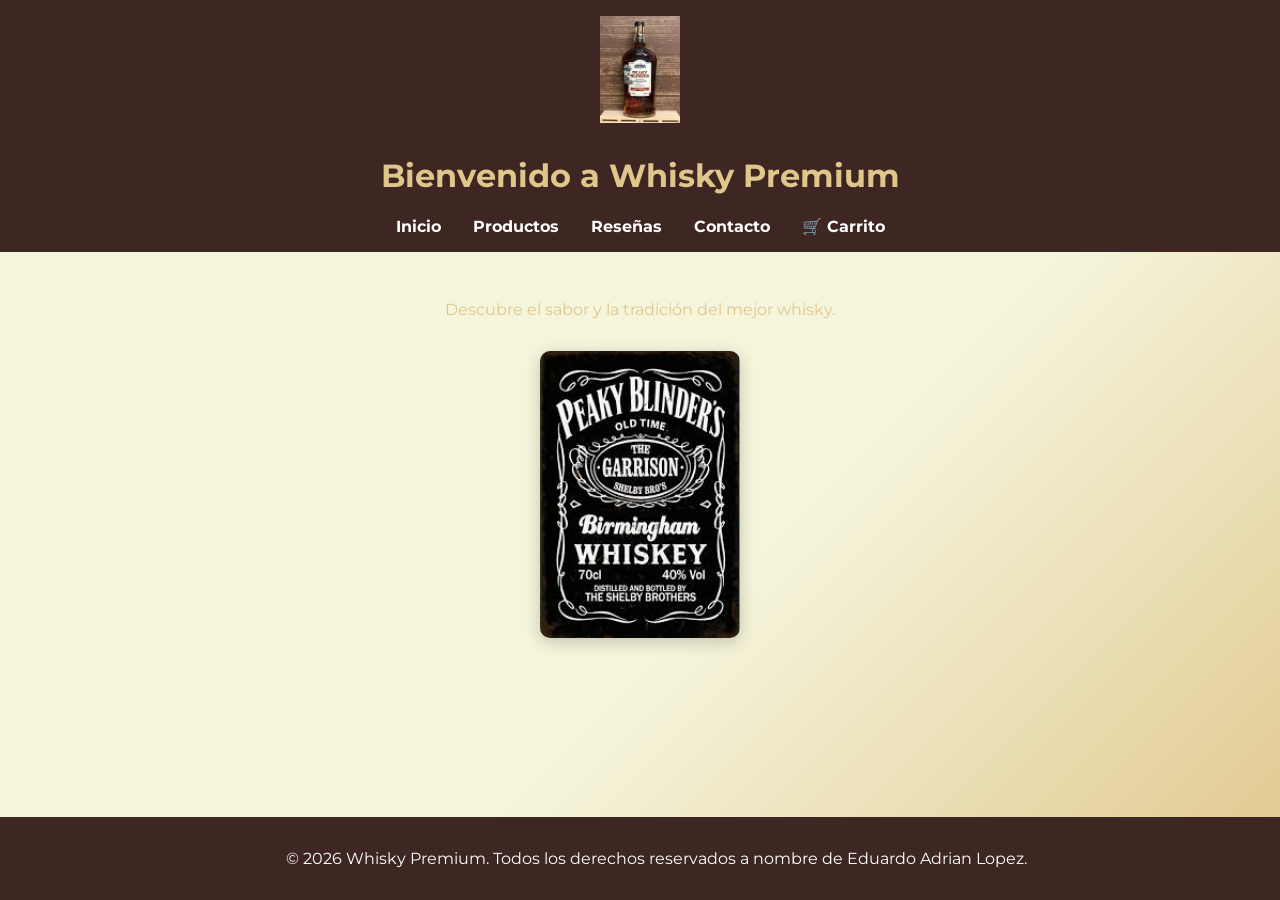
==== index.html @ 5b7b051d "subiendo los archivos subiendo los archivos" ====
<!DOCTYPE html>
<html lang="es">
<head>
    <meta charset="UTF-8">
    <meta name="description" content="Proyecto final: Whisky Premium - productos, reseñas y formulario de contacto.">
    <meta name="viewport" content="width=device-width, initial-scale=1.0">
    <title>Whisky Premium - Proyecto Final</title>
    <link rel="icon" href="img/logo.png" type="image/png">
    <link rel="stylesheet" href="css/styles.css">
</head>
<body>
    <a class="skip-link" href="#main">Saltar al contenido</a>
    <video class="video-background" autoplay muted loop playsinline>
        <source src="img/video.mp4" type="video/mp4">
        Tu navegador no soporta el video.
    </video>
    <header>
        <a href="index.html"><img src="img/logo.png" alt="Logo Whisky" class="logo"></a>
        <h1 style="color: #e0c68b;">Bienvenido a Whisky Premium</h1>
        <nav>
            <ul>
                <li><a href="inicio.html">Inicio</a></li>
                <li><a href="productos.html">Productos</a></li>
                <li><a href="resenas.html">Reseñas</a></li>
                <li><a href="contacto.html">Contacto</a></li>
                <li><a href="carrito.html" class="cart-link">🛒 Carrito <span id="cart-count" style="display: none;"></span></a></li>
            </ul>
        </nav>
    </header>
    <main id="main" role="main">
        <section class="hero">
            <p style="color: #e0c68b;">Descubre el sabor y la tradición del mejor whisky.</p>
            <img src="img/descarga.jpg" alt="Botella de whisky" class="hero-img">
        </section>
    </main>
    <footer>
        <p>&copy; 2026 Whisky Premium. Todos los derechos reservados a nombre de Eduardo Adrian Lopez.</p>
    </footer>
</body>
</html>
---- css/styles.css ----
@import url('https://fonts.googleapis.com/css2?family=Montserrat:wght@400;700&display=swap');

body {
    font-family: 'Montserrat', sans-serif;
    margin: 0;
    padding: 0;
    background: linear-gradient(135deg, #f5f5dc 60%, #e0c68b 100%);
    color: #2d2d2d;
    position: relative;
    overflow: hidden;
    display: flex;
    flex-direction: column;
    min-height: 100vh;
}
header {
    background: #3e2723;
    color: #fff;
    padding: 1rem 0;
    display: flex;
    flex-direction: column;
    align-items: center;
}
.logo {
    width: 80px;
    margin-bottom: 0.5rem;
}
nav ul {
    list-style: none;
    display: flex;
    gap: 2rem;
    padding: 0;
    margin: 0;
}
nav a {
    color: #fff;
    text-decoration: none;
    font-weight: 700;
    transition: color 0.3s;
}
nav a:hover {
    color: #e0c68b;
}
.hero {
    text-align: center;
    padding: 2rem 1rem;
    color: #fff;
}
.hero-img {
    width: 200px;
    border-radius: 10px;
    margin-top: 1rem;
    box-shadow: 0 4px 16px rgba(0,0,0,0.2);
}
.productos {
    padding: 2rem 1rem;
}
.productos-flex {
    display: flex;
    flex-wrap: wrap;
    gap: 2rem;
    justify-content: center;
}
.card {
    background: #fff;
    border-radius: 10px;
    box-shadow: 0 2px 8px rgba(0,0,0,0.1);
    padding: 1rem;
    width: 220px;
    text-align: center;
    transition: transform 0.2s;
}
.card:hover {
    transform: translateY(-5px) scale(1.03);
}
.card img {
    width: 100%;
    border-radius: 8px;
}
.resenas {
    padding: 2rem 1rem;
}
.resenas-grid {
    display: grid;
    grid-template-columns: repeat(auto-fit, minmax(220px, 1fr));
    gap: 1.5rem;
}
.resena {
    background: #fff8e1;
    border-left: 5px solid #e0c68b;
    padding: 1rem;
    border-radius: 8px;
    font-style: italic;
}
.multimedia {
    padding: 2rem 1rem;
    text-align: center;
}
.contacto {
    padding: 2rem 1rem;
}
.contacto form {
    display: flex;
    flex-direction: column;
    gap: 1rem;
    max-width: 400px;
    margin: 0 auto;
}
.contacto input, .contacto textarea {
    padding: 0.5rem;
    border: 1px solid #e0c68b;
    border-radius: 5px;
    font-size: 1rem;
}
.contacto button {
    background: #3e2723;
    color: #fff;
    border: none;
    padding: 0.7rem;
    border-radius: 5px;
    font-weight: bold;
    cursor: pointer;
    transition: background 0.3s;
}
.contacto button:hover {
    background: #e0c68b;
    color: #3e2723;
}
footer {
    display: flex;
    flex-direction: column;
    align-items: center;
    justify-content: center;
    background: #3e2723;
    color: #fff;
    text-align: center;
    padding: 1rem;
    margin-top: auto;
    width: 100%;
}

.video-background {
    position: fixed;
    top: 0;
    left: 0;
    width: 100%;
    height: 100%;
    object-fit: cover;
    z-index: -1;
    opacity: 0.5; /* Ajusta la opacidad según sea necesario */
}
@media (max-width: 900px) {
    .productos-flex {
        flex-direction: column;
        align-items: center;
    }
    footer {
        padding: 1rem;
        font-size: 0.9rem;
    }
}
@media (max-width: 600px) {
    nav ul {
        flex-direction: column;
        gap: 1rem;
    }
    .hero-img {
        width: 100%;
        max-width: 300px;
    }
    .contacto form {
        width: 100%;
    }
    footer {
        flex-direction: column;
        padding: 0.5rem;
        font-size: 0.8rem;
    }
}
/* Enlace para saltar al contenido - accesibilidad */
.skip-link {
    position: absolute;
    left: -999px;
    top: auto;
    width: 1px;
    height: 1px;
    overflow: hidden;
}
.skip-link:focus {
    left: 1rem;
    top: 1rem;
    width: auto;
    height: auto;
    background: #fff8e1;
    padding: 0.5rem;
    border-radius: 4px;
    z-index: 1000;
    color: #3e2723;
    text-decoration: none;
}

/* Estilos para carrito */
.cart-link {
    position: relative;
}
#cart-count {
    position: absolute;
    top: -8px;
    right: -8px;
    background: #f44336;
    color: white;
    border-radius: 50%;
    width: 20px;
    height: 20px;
    display: flex;
    align-items: center;
    justify-content: center;
    font-size: 0.75rem;
    font-weight: bold;
}
.carrito {
    padding: 2rem 1rem;
}
.cart-container {
    max-width: 800px;
    margin: 0 auto;
}
.cart-item {
    display: flex;
    align-items: center;
    gap: 1rem;
    background: #fff;
    padding: 1rem;
    border-radius: 8px;
    margin-bottom: 1rem;
    box-shadow: 0 2px 8px rgba(0,0,0,0.1);
}
.cart-item-info {
    flex: 1;
}
.cart-item-info h4 {
    margin: 0;
    color: #3e2723;
}
.cart-item-info p {
    margin: 0.5rem 0 0 0;
    color: #e0c68b;
    font-weight: bold;
}
.cart-item-controls {
    display: flex;
    align-items: center;
    gap: 0.5rem;
}
.btn-qty {
    background: #3e2723;
    color: #fff;
    border: none;
    width: 30px;
    height: 30px;
    border-radius: 4px;
    cursor: pointer;
    font-weight: bold;
    transition: background 0.3s;
}
.btn-qty:hover {
    background: #e0c68b;
    color: #3e2723;
}
.btn-remove {
    background: #f44336;
    color: #fff;
    border: none;
    padding: 0.5rem 1rem;
    border-radius: 4px;
    cursor: pointer;
    transition: background 0.3s;
}
.btn-remove:hover {
    background: #da190b;
}
.cart-item-total {
    font-weight: bold;
    color: #3e2723;
    min-width: 100px;
    text-align: right;
}
.btn-agregar {
    background: #3e2723;
    color: #fff;
    border: none;
    padding: 0.7rem 1rem;
    border-radius: 5px;
    font-weight: bold;
    cursor: pointer;
    width: 100%;
    transition: background 0.3s;
    margin-top: 0.5rem;
}
.btn-agregar:hover {
    background: #e0c68b;
    color: #3e2723;
}
.btn-checkout {
    display: inline-block;
    background: #3e2723;
    color: #fff;
    padding: 1rem 2rem;
    border-radius: 5px;
    text-decoration: none;
    font-weight: bold;
    transition: background 0.3s;
    margin-top: 1rem;
}
.btn-checkout:hover {
    background: #e0c68b;
    color: #3e2723;
}
.cart-summary {
    text-align: center;
}

@media (max-width: 768px) {
    .cart-item {
        flex-direction: column;
        text-align: center;
    }
    .cart-item-controls {
        justify-content: center;
        width: 100%;
    }
    .cart-item-total {
        text-align: center;
    }
}
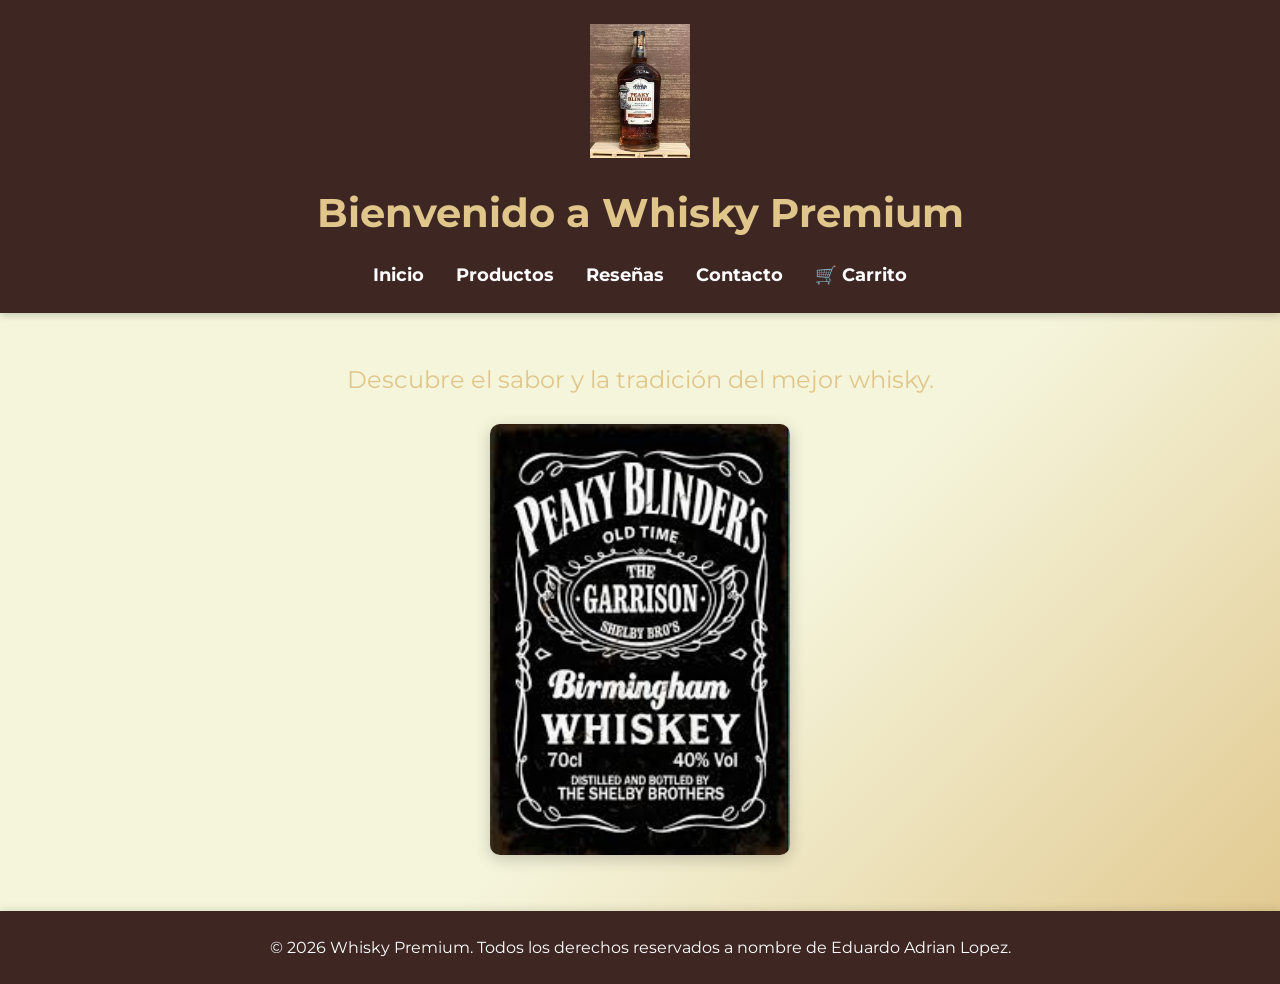
==== commit fed25c40: "parte responsiva responsive faltante." ====
--- a/index.html
+++ b/index.html
@@ -6,7 +6,7 @@
     <meta name="viewport" content="width=device-width, initial-scale=1.0">
     <title>Whisky Premium - Proyecto Final</title>
     <link rel="icon" href="img/logo.png" type="image/png">
-    <link rel="stylesheet" href="css/styles.css">
+    <link rel="stylesheet" href="css/styles-responsive.css">
 </head>
 <body>
     <a class="skip-link" href="#main">Saltar al contenido</a>
--- a/css/styles-responsive.css
+++ b/css/styles-responsive.css
@@ -0,0 +1,844 @@
+@import url('https://fonts.googleapis.com/css2?family=Montserrat:wght@400;700&display=swap');
+
+/* ==================== VARIABLES Y RESET ==================== */
+:root {
+    --color-primary: #3e2723;
+    --color-accent: #e0c68b;
+    --color-background: #f5f5dc;
+    --color-text: #2d2d2d;
+    --color-white: #fff;
+    --color-error: #f44336;
+    --color-error-dark: #da190b;
+    --color-review-bg: #fff8e1;
+    --shadow-light: 0 2px 8px rgba(0,0,0,0.1);
+    --shadow-medium: 0 4px 16px rgba(0,0,0,0.2);
+    --transition: 0.3s ease;
+}
+
+* {
+    box-sizing: border-box;
+}
+
+html {
+    scroll-behavior: smooth;
+    font-size: 16px;
+}
+
+/* ==================== BODY ==================== */
+body {
+    font-family: 'Montserrat', sans-serif;
+    margin: 0;
+    padding: 0;
+    background: linear-gradient(135deg, var(--color-background) 60%, var(--color-accent) 100%);
+    color: var(--color-text);
+    position: relative;
+    overflow-x: hidden;
+    display: flex;
+    flex-direction: column;
+    min-height: 100vh;
+    line-height: 1.6;
+}
+
+/* ==================== HEADER Y NAVEGACIÓN ==================== */
+header {
+    background: var(--color-primary);
+    color: var(--color-white);
+    padding: 1.5rem 1rem;
+    display: flex;
+    flex-direction: column;
+    align-items: center;
+    gap: 1rem;
+    box-shadow: 0 2px 8px rgba(0,0,0,0.2);
+    z-index: 100;
+}
+
+header h1 {
+    margin: 0;
+    font-size: clamp(1.5rem, 5vw, 2.5rem);
+    text-align: center;
+}
+
+.logo {
+    width: clamp(60px, 12vw, 100px);
+    height: auto;
+    transition: transform var(--transition);
+}
+
+.logo:hover {
+    transform: scale(1.05);
+}
+
+nav ul {
+    list-style: none;
+    display: flex;
+    flex-wrap: wrap;
+    gap: clamp(0.75rem, 3vw, 2rem);
+    padding: 0;
+    margin: 0;
+    justify-content: center;
+}
+
+nav a {
+    color: var(--color-white);
+    text-decoration: none;
+    font-weight: 700;
+    font-size: clamp(0.9rem, 2.5vw, 1.1rem);
+    transition: color var(--transition), text-shadow var(--transition);
+    white-space: nowrap;
+}
+
+nav a:hover,
+nav a:focus {
+    color: var(--color-accent);
+    outline: none;
+}
+
+/* ==================== MAIN CONTENT ==================== */
+main {
+    flex: 1;
+    display: flex;
+    flex-direction: column;
+}
+
+/* ==================== HERO SECTION ==================== */
+.hero {
+    text-align: center;
+    padding: clamp(1.5rem, 8vw, 3rem) clamp(1rem, 5vw, 2rem);
+    color: var(--color-white);
+    animation: fadeIn 0.8s ease-in;
+}
+
+.hero p {
+    font-size: clamp(1rem, 3vw, 1.5rem);
+    margin: 0 0 1.5rem 0;
+    color: var(--color-accent);
+}
+
+.hero-img {
+    width: 100%;
+    max-width: 300px;
+    height: auto;
+    border-radius: 10px;
+    box-shadow: var(--shadow-medium);
+    animation: slideUp 0.8s ease-out;
+}
+
+/* ==================== SECCIÓN PRODUCTOS ==================== */
+.productos {
+    padding: clamp(1.5rem, 6vw, 3rem) clamp(1rem, 5vw, 2rem);
+}
+
+.productos h2,
+.resenas h2,
+.contacto h2,
+.multimedia h2,
+.carrito h2 {
+    text-align: center;
+    font-size: clamp(1.5rem, 4vw, 2.5rem);
+    color: var(--color-primary);
+    margin-bottom: clamp(1.5rem, 4vw, 2.5rem);
+}
+
+.productos-flex {
+    display: flex;
+    flex-wrap: wrap;
+    gap: clamp(1.5rem, 4vw, 2.5rem);
+    justify-content: center;
+}
+
+.card {
+    background: var(--color-white);
+    border-radius: 12px;
+    box-shadow: var(--shadow-light);
+    padding: clamp(1rem, 3vw, 1.5rem);
+    width: 100%;
+    max-width: 220px;
+    text-align: center;
+    transition: transform var(--transition), box-shadow var(--transition);
+    display: flex;
+    flex-direction: column;
+}
+
+.card:hover {
+    transform: translateY(-5px) scale(1.03);
+    box-shadow: var(--shadow-medium);
+}
+
+.card img {
+    width: 100%;
+    height: auto;
+    border-radius: 8px;
+    margin-bottom: 0.75rem;
+    object-fit: cover;
+}
+
+.card h3,
+.card h4 {
+    margin: 0.5rem 0;
+    color: var(--color-primary);
+    font-size: clamp(0.95rem, 2.5vw, 1.2rem);
+}
+
+.card p {
+    margin: 0.5rem 0;
+    color: var(--color-text);
+    font-size: clamp(0.85rem, 2vw, 1rem);
+}
+
+/* ==================== RESEÑAS ==================== */
+.resenas {
+    padding: clamp(1.5rem, 6vw, 3rem) clamp(1rem, 5vw, 2rem);
+}
+
+.resenas-grid {
+    display: grid;
+    grid-template-columns: repeat(auto-fit, minmax(250px, 1fr));
+    gap: clamp(1.5rem, 4vw, 2rem);
+}
+
+.resena {
+    background: var(--color-review-bg);
+    border-left: 5px solid var(--color-accent);
+    padding: clamp(1rem, 3vw, 1.5rem);
+    border-radius: 8px;
+    font-style: italic;
+    transition: transform var(--transition), box-shadow var(--transition);
+}
+
+.resena:hover {
+    transform: translateY(-3px);
+    box-shadow: var(--shadow-light);
+}
+
+.resena p {
+    margin: 0 0 0.5rem 0;
+}
+
+.resena-autor {
+    font-weight: 700;
+    font-style: normal;
+    color: var(--color-primary);
+    font-size: clamp(0.9rem, 2vw, 1rem);
+}
+
+/* ==================== MULTIMEDIA ==================== */
+.multimedia {
+    padding: clamp(1.5rem, 6vw, 3rem) clamp(1rem, 5vw, 2rem);
+    text-align: center;
+}
+
+.multimedia iframe,
+.multimedia video {
+    width: 100%;
+    max-width: 600px;
+    height: auto;
+    aspect-ratio: 16 / 9;
+    margin: 1rem auto;
+    border-radius: 12px;
+    box-shadow: var(--shadow-light);
+    display: block;
+}
+
+/* ==================== VIDEO BACKGROUND ==================== */
+.video-background {
+    position: fixed;
+    top: 0;
+    left: 0;
+    width: 100%;
+    height: 100%;
+    object-fit: cover;
+    z-index: -1;
+    opacity: 0.5;
+    pointer-events: none;
+}
+
+/* ==================== FORMULARIO CONTACTO ==================== */
+.contacto {
+    padding: clamp(1.5rem, 6vw, 3rem) clamp(1rem, 5vw, 2rem);
+}
+
+.contacto form {
+    display: flex;
+    flex-direction: column;
+    gap: clamp(0.75rem, 2vw, 1.25rem);
+    max-width: 500px;
+    margin: 0 auto;
+    width: 100%;
+}
+
+.contacto input,
+.contacto textarea,
+.contacto select {
+    padding: clamp(0.5rem, 1.5vw, 0.8rem);
+    border: 2px solid var(--color-accent);
+    border-radius: 6px;
+    font-size: 1rem;
+    font-family: inherit;
+    transition: border-color var(--transition), box-shadow var(--transition);
+    width: 100%;
+}
+
+.contacto input:focus,
+.contacto textarea:focus,
+.contacto select:focus {
+    outline: none;
+    border-color: var(--color-primary);
+    box-shadow: 0 0 0 3px rgba(62, 39, 35, 0.1);
+}
+
+.contacto textarea {
+    resize: vertical;
+    min-height: 120px;
+}
+
+.contacto button {
+    background: var(--color-primary);
+    color: var(--color-white);
+    border: none;
+    padding: clamp(0.6rem, 1.5vw, 0.9rem);
+    border-radius: 6px;
+    font-weight: bold;
+    cursor: pointer;
+    transition: background var(--transition), transform var(--transition);
+    font-size: clamp(0.95rem, 2vw, 1.1rem);
+}
+
+.contacto button:hover,
+.contacto button:focus {
+    background: var(--color-accent);
+    color: var(--color-primary);
+    transform: translateY(-2px);
+    outline: none;
+}
+
+/* ==================== PÁGINA DE GRACIAS ==================== */
+.gracias {
+    text-align: center;
+    padding: clamp(2rem, 8vw, 4rem) clamp(1rem, 5vw, 2rem);
+    min-height: 50vh;
+    display: flex;
+    flex-direction: column;
+    align-items: center;
+    justify-content: center;
+}
+
+.gracias h2 {
+    font-size: clamp(1.8rem, 5vw, 2.8rem);
+    margin: 0 0 1.5rem 0;
+}
+
+.gracias p {
+    font-size: clamp(1rem, 3vw, 1.3rem);
+    margin: 0.5rem 0;
+}
+
+/* ==================== CARRITO ==================== */
+.carrito {
+    padding: clamp(1.5rem, 6vw, 3rem) clamp(1rem, 5vw, 2rem);
+    flex: 1;
+}
+
+.cart-container {
+    max-width: 900px;
+    margin: 0 auto;
+    width: 100%;
+}
+
+.cart-item {
+    display: flex;
+    align-items: center;
+    gap: clamp(1rem, 3vw, 1.5rem);
+    background: var(--color-white);
+    padding: clamp(1rem, 2vw, 1.5rem);
+    border-radius: 10px;
+    margin-bottom: clamp(1rem, 2vw, 1.5rem);
+    box-shadow: var(--shadow-light);
+    flex-wrap: wrap;
+}
+
+.cart-item-img {
+    width: 80px;
+    height: 80px;
+    object-fit: cover;
+    border-radius: 8px;
+    flex-shrink: 0;
+}
+
+.cart-item-info {
+    flex: 1;
+    min-width: 150px;
+}
+
+.cart-item-info h4 {
+    margin: 0;
+    color: var(--color-primary);
+    font-size: clamp(0.95rem, 2vw, 1.1rem);
+}
+
+.cart-item-info p {
+    margin: 0.5rem 0 0 0;
+    color: var(--color-accent);
+    font-weight: bold;
+    font-size: clamp(0.9rem, 1.5vw, 1rem);
+}
+
+.cart-item-controls {
+    display: flex;
+    align-items: center;
+    gap: 0.5rem;
+    flex-wrap: wrap;
+    justify-content: center;
+}
+
+.btn-qty {
+    background: var(--color-primary);
+    color: var(--color-white);
+    border: none;
+    width: 36px;
+    height: 36px;
+    border-radius: 6px;
+    cursor: pointer;
+    font-weight: bold;
+    transition: background var(--transition);
+    font-size: 1rem;
+}
+
+.btn-qty:hover,
+.btn-qty:focus {
+    background: var(--color-accent);
+    color: var(--color-primary);
+    outline: none;
+}
+
+.btn-remove {
+    background: var(--color-error);
+    color: var(--color-white);
+    border: none;
+    padding: 0.5rem 1rem;
+    border-radius: 6px;
+    cursor: pointer;
+    transition: background var(--transition);
+    font-weight: 600;
+    font-size: clamp(0.85rem, 1.5vw, 0.95rem);
+}
+
+.btn-remove:hover,
+.btn-remove:focus {
+    background: var(--color-error-dark);
+    outline: none;
+}
+
+.cart-item-total {
+    font-weight: bold;
+    color: var(--color-primary);
+    min-width: 80px;
+    text-align: right;
+    font-size: clamp(0.95rem, 2vw, 1.1rem);
+}
+
+.cart-summary {
+    text-align: center;
+    margin-top: clamp(1.5rem, 4vw, 2.5rem);
+    background: var(--color-white);
+    padding: clamp(1rem, 3vw, 2rem);
+    border-radius: 12px;
+    box-shadow: var(--shadow-light);
+}
+
+.cart-summary h3 {
+    font-size: clamp(1.2rem, 3vw, 1.8rem);
+    color: var(--color-primary);
+    margin: 0 0 1rem 0;
+}
+
+.total-amount {
+    font-size: clamp(1.5rem, 4vw, 2.2rem);
+    color: var(--color-accent);
+    font-weight: 700;
+    margin-bottom: 1rem;
+}
+
+.btn-agregar,
+.btn-checkout {
+    background: var(--color-primary);
+    color: var(--color-white);
+    border: none;
+    padding: clamp(0.6rem, 1.5vw, 0.9rem) clamp(1rem, 3vw, 2rem);
+    border-radius: 6px;
+    font-weight: bold;
+    cursor: pointer;
+    text-decoration: none;
+    transition: background var(--transition), transform var(--transition);
+    display: inline-block;
+    font-size: clamp(0.95rem, 2vw, 1.1rem);
+    margin-top: clamp(0.5rem, 1.5vw, 1rem);
+}
+
+.btn-agregar {
+    width: 100%;
+    margin-top: 0.75rem;
+}
+
+.btn-agregar:hover,
+.btn-agregar:focus,
+.btn-checkout:hover,
+.btn-checkout:focus {
+    background: var(--color-accent);
+    color: var(--color-primary);
+    transform: translateY(-2px);
+    outline: none;
+}
+
+/* ==================== FOOTER ==================== */
+footer {
+    display: flex;
+    flex-direction: column;
+    align-items: center;
+    justify-content: center;
+    background: var(--color-primary);
+    color: var(--color-white);
+    text-align: center;
+    padding: clamp(1rem, 3vw, 1.5rem);
+    margin-top: auto;
+    width: 100%;
+    gap: 0.5rem;
+    font-size: clamp(0.85rem, 2vw, 1rem);
+    box-shadow: 0 -2px 8px rgba(0,0,0,0.1);
+}
+
+footer p {
+    margin: 0;
+}
+
+/* ==================== ACCESIBILIDAD ==================== */
+.skip-link {
+    position: absolute;
+    left: -999px;
+    top: auto;
+    width: 1px;
+    height: 1px;
+    overflow: hidden;
+}
+
+.skip-link:focus {
+    left: 1rem;
+    top: 1rem;
+    width: auto;
+    height: auto;
+    background: var(--color-review-bg);
+    padding: 0.75rem 1rem;
+    border-radius: 4px;
+    z-index: 1000;
+    color: var(--color-primary);
+    text-decoration: none;
+    font-weight: bold;
+}
+
+/* ==================== CARRITO (BADGE) ==================== */
+.cart-link {
+    position: relative;
+    display: inline-flex;
+    align-items: center;
+    gap: 0.5rem;
+}
+
+#cart-count {
+    position: absolute;
+    top: -8px;
+    right: -12px;
+    background: var(--color-error);
+    color: var(--color-white);
+    border-radius: 50%;
+    min-width: 24px;
+    height: 24px;
+    display: flex;
+    align-items: center;
+    justify-content: center;
+    font-size: 0.75rem;
+    font-weight: bold;
+    padding: 0 4px;
+}
+
+/* ==================== ANIMACIONES ==================== */
+@keyframes fadeIn {
+    from {
+        opacity: 0;
+    }
+    to {
+        opacity: 1;
+    }
+}
+
+@keyframes slideUp {
+    from {
+        opacity: 0;
+        transform: translateY(30px);
+    }
+    to {
+        opacity: 1;
+        transform: translateY(0);
+    }
+}
+
+/* ==================== MEDIA QUERIES ==================== */
+
+/* Móviles muy pequeños (320px - 479px) */
+@media (max-width: 479px) {
+    header {
+        padding: 1rem 0.75rem;
+        gap: 0.75rem;
+    }
+
+    nav ul {
+        gap: 0.5rem;
+    }
+
+    nav a {
+        font-size: 0.85rem;
+    }
+
+    .productos-flex {
+        gap: 1rem;
+    }
+
+    .card {
+        max-width: 100%;
+        min-width: 280px;
+    }
+
+    .cart-item {
+        flex-direction: column;
+        text-align: center;
+    }
+
+    .cart-item-img {
+        width: 100px;
+        height: 100px;
+    }
+
+    .cart-item-controls {
+        width: 100%;
+        justify-content: center;
+    }
+
+    .cart-item-total {
+        width: 100%;
+        text-align: center;
+    }
+
+    .resenas-grid {
+        grid-template-columns: 1fr;
+    }
+}
+
+/* Móviles y tablets pequeñas (480px - 767px) */
+@media (max-width: 767px) {
+    header {
+        padding: 1.25rem 1rem;
+    }
+
+    nav ul {
+        gap: 1rem;
+        flex-direction: row;
+    }
+
+    .hero {
+        padding: 2rem 1rem;
+    }
+
+    .hero-img {
+        max-width: 250px;
+    }
+
+    .productos-flex {
+        gap: 1.25rem;
+    }
+
+    .card {
+        max-width: 100%;
+        min-width: 260px;
+    }
+
+    .contacto form {
+        max-width: 100%;
+    }
+
+    .cart-item {
+        flex-direction: column;
+        text-align: center;
+    }
+
+    .cart-item-controls {
+        width: 100%;
+        flex-direction: row;
+        justify-content: center;
+    }
+
+    .cart-item-total {
+        width: 100%;
+        text-align: center;
+    }
+
+    .resenas-grid {
+        grid-template-columns: repeat(auto-fit, minmax(200px, 1fr));
+    }
+}
+
+/* Tablets (768px - 1023px) */
+@media (max-width: 1023px) {
+    header {
+        padding: 1.5rem 1rem;
+    }
+
+    nav ul {
+        gap: 1.5rem;
+    }
+
+    .productos-flex {
+        gap: 1.75rem;
+        justify-content: space-around;
+    }
+
+    .card {
+        max-width: 200px;
+        min-width: 180px;
+    }
+
+    .resenas-grid {
+        grid-template-columns: repeat(auto-fit, minmax(220px, 1fr));
+    }
+
+    .cart-item {
+        flex-direction: column;
+    }
+
+    .cart-item-controls {
+        flex-direction: row;
+        justify-content: center;
+        width: 100%;
+    }
+}
+
+/* Desktops (1024px - 1439px) */
+@media (min-width: 1024px) {
+    .productos-flex {
+        justify-content: center;
+    }
+
+    .card {
+        max-width: 240px;
+        min-width: 220px;
+    }
+
+    .resenas-grid {
+        grid-template-columns: repeat(auto-fit, minmax(280px, 1fr));
+    }
+
+    .cart-item {
+        flex-wrap: nowrap;
+    }
+}
+
+/* Desktops grandes (1440px+) */
+@media (min-width: 1440px) {
+    :root {
+        font-size: 17px;
+    }
+
+    .container {
+        max-width: 1400px;
+        margin: 0 auto;
+    }
+
+    .productos-flex {
+        gap: 2.5rem;
+    }
+
+    .card {
+        max-width: 260px;
+    }
+
+    .resenas-grid {
+        grid-template-columns: repeat(3, 1fr);
+    }
+}
+
+/* ==================== MODO OSCURO (OPCIONAL) ==================== */
+@media (prefers-color-scheme: dark) {
+    :root {
+        --color-background: #1a1a1a;
+        --color-text: #e0e0e0;
+        --color-white: #2a2a2a;
+        --color-review-bg: #3a3a3a;
+    }
+
+    body {
+        background: linear-gradient(135deg, #1a1a1a 60%, #3e3e3e 100%);
+    }
+
+    .card,
+    .cart-item,
+    .cart-summary {
+        background: #2a2a2a;
+        box-shadow: 0 2px 8px rgba(0,0,0,0.5);
+    }
+
+    .cart-summary {
+        background: #2a2a2a;
+    }
+
+    .resena {
+        background: #3a3a3a;
+    }
+}
+
+/* ==================== IMPRESIÓN ==================== */
+@media print {
+    header,
+    footer,
+    nav,
+    .cart-link,
+    button {
+        display: none;
+    }
+
+    body {
+        background: white;
+    }
+
+    .card,
+    .resena,
+    .cart-item {
+        page-break-inside: avoid;
+    }
+}
+
+/* ==================== SOPORTE TOUCH ==================== */
+@media (hover: none) and (pointer: coarse) {
+    button,
+    a,
+    .btn-qty,
+    .btn-remove {
+        min-height: 44px;
+        min-width: 44px;
+    }
+
+    nav a {
+        padding: 0.5rem;
+    }
+}
+
+/* ==================== ORIENTACIÓN LANDSCAPE ==================== */
+@media (orientation: landscape) and (max-height: 600px) {
+    header {
+        padding: 0.75rem;
+    }
+
+    .hero {
+        padding: 1rem;
+    }
+
+    nav ul {
+        gap: 1rem;
+    }
+}
